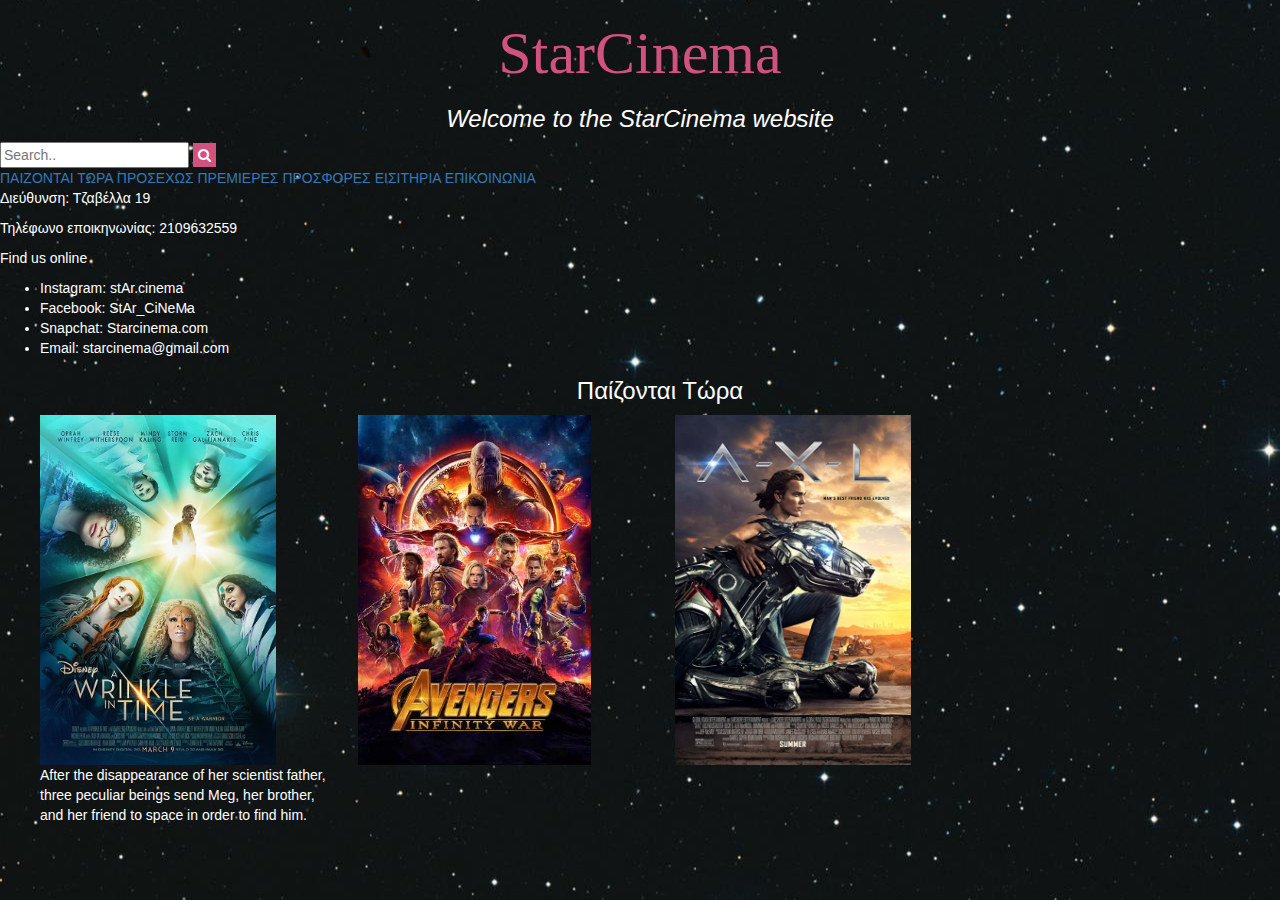
==== index.html @ 0e4d47cc "vol. 5.2" ====
<!DOCTYPE html>
<html>
  <head>
    <title> StarCinema </title>
    <link rel="stylesheet"href="css/starcinema.css">
    <link rel="stylesheet"href="css/bootstrap.css">
    <link rel="stylesheet" href="https://cdnjs.cloudflare.com/ajax/libs/font-awesome/4.7.0/css/font-awesome.min.css">
    <meta name="viewport" content="width=device-width, initial-scale=1.0">
  </head>

  <body>

    <h1> StarCinema </h1>

<h3> <em> Welcome to the StarCinema website </em> </h3>
    <div class="topnav">
      <div class="search-container">
        <form action="/action_page.php">
          <input type="text" placeholder="Search.." name="search">
          <button type="submit"><i class="fa fa-search"></i></button>
        </form>
      </div>
    </div>

    <div class="topnav">
      <a class="active" href="#home">ΠΑΙΖΟΝΤΑΙ ΤΩΡΑ</a>
      <a href="#about">ΠΡΟΣΕΧΩΣ</a>
      <a href="#contact">ΠΡΕΜΙΕΡΕΣ</a>
      <a href="#contact">ΠΡΟΣΦΟΡΕΣ</a>
      <a href="#contact">ΕΙΣΙΤΗΡΙΑ</a>
      <a href="#contact">ΕΠΙΚΟΙΝΩΝΙΑ</a>
    </div>



    <p> Διεύθυνση: Τζαβέλλα 19 </p>
    <p>    Τηλέφωνο εποικηνωνίας: 2109632559 </p>

     <p> Find us online </p>
    <ul>
      <li> Instagram: stAr.cinema</li>
    <li> Facebook: StAr_CiNeMa </li>
    <li> Snapchat: Starcinema.com </li>
    <li> Email: starcinema@gmail.com </li>







<h3> Παίζονται Τώρα </h3>

<div class="row">
  <div class="col-sm-3">
    <img src="images/Best-films-to-look-out-for-in-2018.jpg">
    <p>After the disappearance of her scientist father, three peculiar beings send Meg, her brother, and her friend to space in order to find him.
</p>
  </div>


  <div class="col-sm-3">
    <img src="images/Avengers-Infinity-War.jpg">
  </div>

  <div class="col-sm-3">
    <img src="images/best-kids-movies-2018-axl-1531404008.jpg">
  </div>









</body>
---- css/starcinema.css ----
body{
  background: url('../images/Stars-wallpaper-HD-desktop.jpg') no-repeat center center fixed!important;
  -webkit-background-size: cover;
  -moz-background-size: cover;
  -o-background-size: cover;
  background-size: cover;
  /* background-color:#3333!important; */

}

h1{
  font-size: 60px!important;
  font-family: Brush Script MT, Brush Script Std, cursive!important;
  color: rgb(210, 82, 127)!important;
  text-align: center
}


h3{
  color: white!important;
}

.topnav button{
  background-color: rgb(210, 82, 127)!important;
  border: none;
  padding: 2px 5px;
  color:#fff;
}


img {
  height:350px;
}

p{
  color: white!important;
}

ul{
  color: white!important;
}

h3{
  color:white;
  text-align: center
}



.row menu{
  text-align: center

}
}
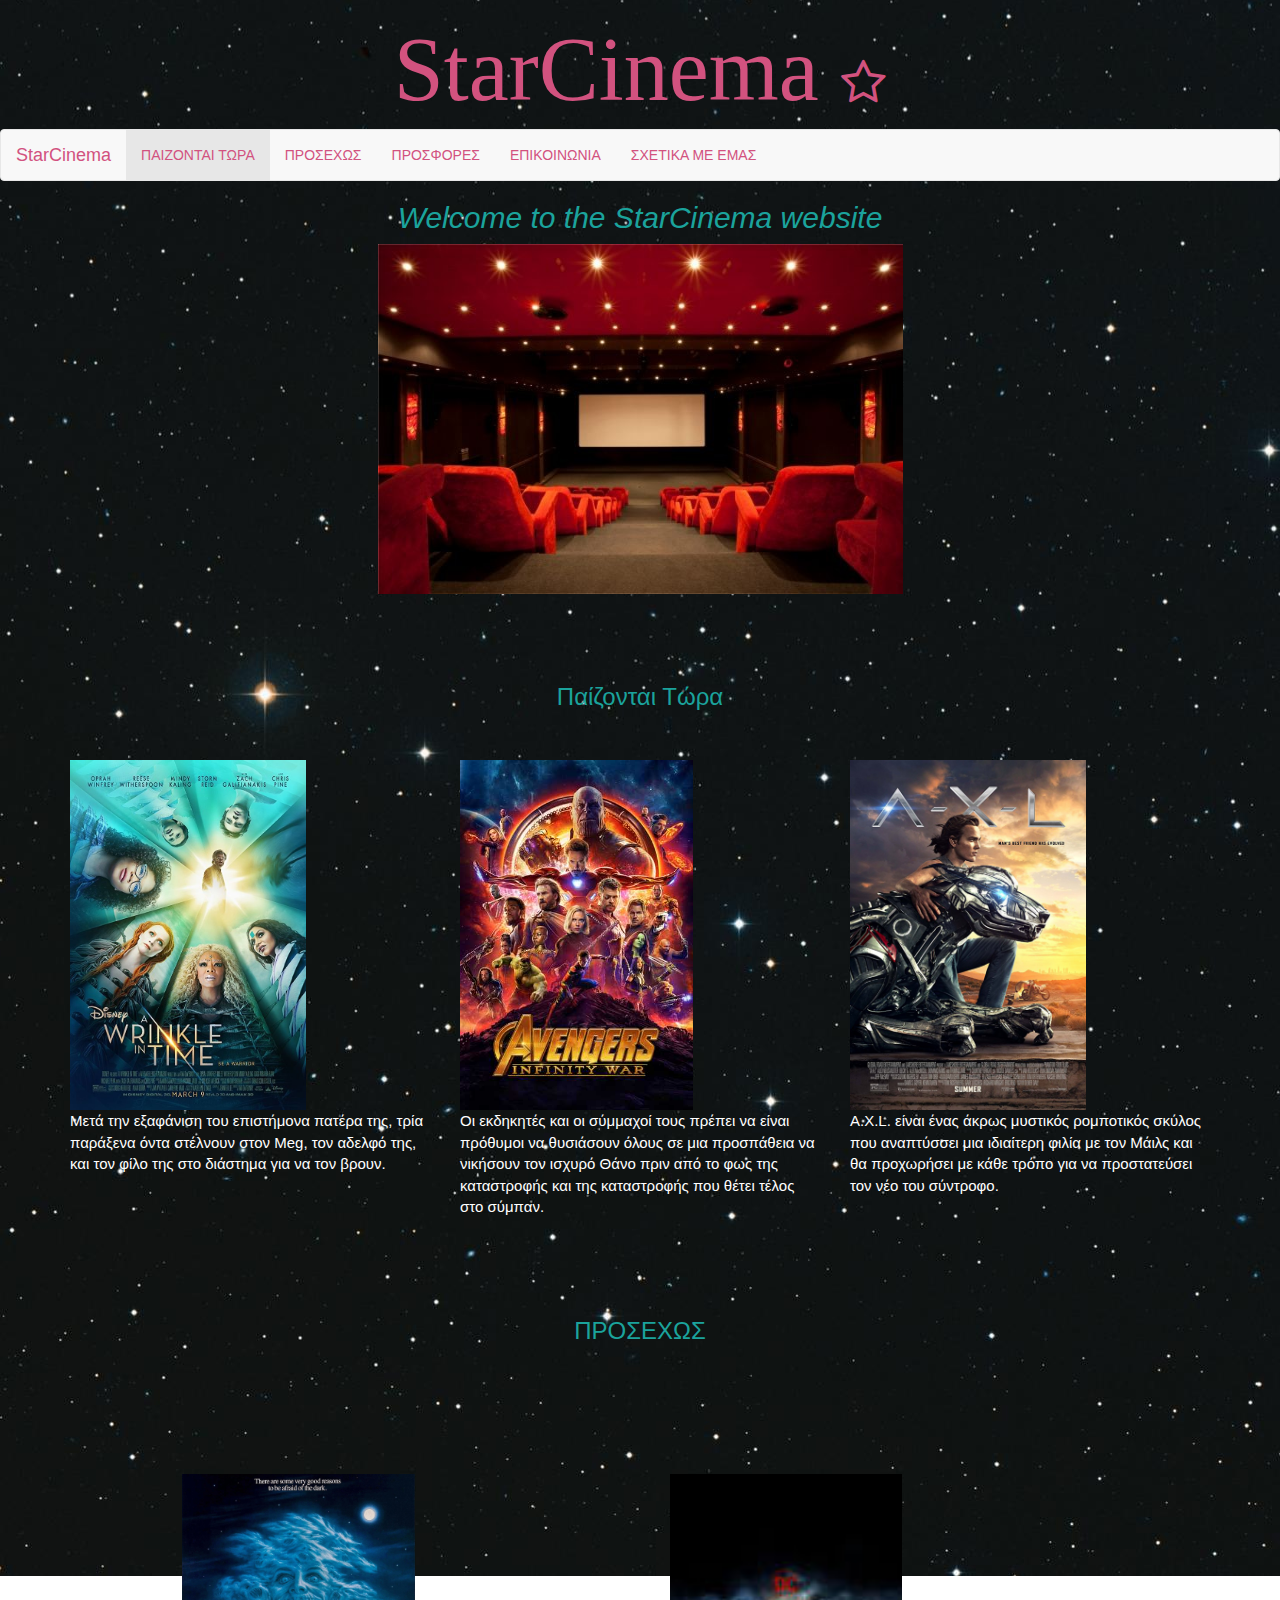
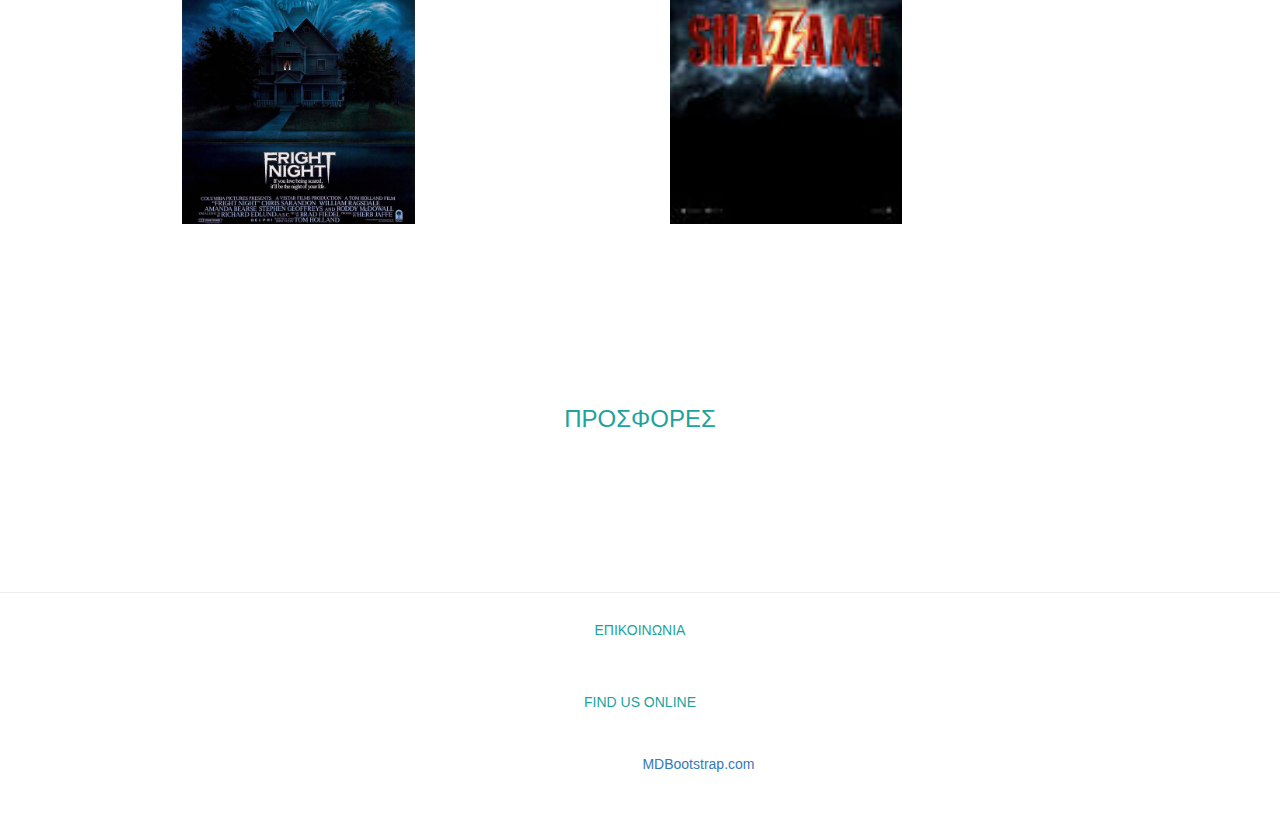
==== commit 6dfcb81e: "final changes" ====
--- a/index.html
+++ b/index.html
@@ -1,8 +1,10 @@
  <!DOCTYPE html>
 <html>
   <head>
+
     <title> StarCinema </title>
     <link rel="stylesheet"href="css/starcinema.css">
+
     <link rel="stylesheet"href="css/bootstrap.css">
     <link rel="stylesheet" href="https://cdnjs.cloudflare.com/ajax/libs/font-awesome/4.7.0/css/font-awesome.min.css">
     <meta name="viewport" content="width=device-width, initial-scale=1.0">
@@ -10,38 +12,149 @@
 
   <body>
 
-    <h1> StarCinema </h1>
+    <h1> StarCinema <i class="fa fa-star-o" style="font-size:48px;color: rgb(210, 82, 127)!important;"></i></h1>
 
-<h3> <em> Welcome to the StarCinema website </em> </h3>
-    <div class="topnav">
-      <div class="search-container">
-        <form action="/action_page.php">
-          <input type="text" placeholder="Search.." name="search">
-          <button type="submit"><i class="fa fa-search"></i></button>
-        </form>
-      </div>
-    </div>
 
-    <div class="topnav">
-      <a class="active" href="#home">ΠΑΙΖΟΝΤΑΙ ΤΩΡΑ</a>
-      <a href="#about">ΠΡΟΣΕΧΩΣ</a>
-      <a href="#contact">ΠΡΕΜΙΕΡΕΣ</a>
-      <a href="#contact">ΠΡΟΣΦΟΡΕΣ</a>
-      <a href="#contact">ΕΙΣΙΤΗΡΙΑ</a>
-      <a href="#contact">ΕΠΙΚΟΙΝΩΝΙΑ</a>
-    </div>
+<script src="https://maxcdn.bootstrapcdn.com/bootstrap/3.3.7/js/bootstrap.min.js"></script>
+</head>
+<body>
+<nav class="navbar navbar-default">
+<div class="container-fluid">
+  <div class="navbar-header">
+    <a class="navbar-brand" href="#">StarCinema</a>
+  </div>
+  <ul class="nav navbar-nav">
+    <li class="active"><a href="#twra">ΠΑΙΖΟΝΤΑΙ ΤΩΡΑ</a></li>
+    <li><a href="#pr">ΠΡΟΣΕΧΩΣ</a></li>
+    <li><a href="#pros">ΠΡΟΣΦΟΡΕΣ</a></li>
+    <li><a href="#ep">ΕΠΙΚΟΙΝΩΝΙΑ</a></li>
+    <li><a href="about-us.html">ΣΧΕΤΙΚΑ ΜΕ ΕΜΑΣ</a></li>
+  </ul>
+</div>
+</nav>
 
 
 
-    <p> Διεύθυνση: Τζαβέλλα 19 </p>
-    <p>    Τηλέφωνο εποικηνωνίας: 2109632559 </p>
 
-     <p> Find us online </p>
-    <ul>
-      <li> Instagram: stAr.cinema</li>
-    <li> Facebook: StAr_CiNeMa </li>
-    <li> Snapchat: Starcinema.com </li>
-    <li> Email: starcinema@gmail.com </li>
+
+<h2> <em> Welcome to the StarCinema website </em> </h2>
+
+<div class="container banner">
+<div class="row">
+    <img src="images\232f21a0601e4d73b8110a83a1ca7dd4.jpg">
+  </div>
+</div>
+
+
+
+
+
+<h3 id="twra"> Παίζονται Τώρα </h3>
+<div class="container">
+<div class="row">
+  <div class="col-sm-4">
+    <img src="images/Best-films-to-look-out-for-in-2018.jpg">
+    <p> Μετά την εξαφάνιση του επιστήμονα πατέρα της, τρία παράξενα όντα στέλνουν στον Meg, τον αδελφό της, και τον φίλο της στο διάστημα για να τον βρουν. </p>
+  </div>
+
+  <div class="col-sm-4">
+    <img src="images/Avengers-Infinity-War.jpg">
+    <p> Οι εκδηκητές και οι σύμμαχοί τους πρέπει να είναι πρόθυμοι να θυσιάσουν όλους σε μια προσπάθεια να νικήσουν τον ισχυρό Θάνο πριν από το φως της καταστροφής και της καταστροφής που θέτει τέλος στο σύμπαν. </p>
+  </div>
+
+  <div class="col-sm-4">
+    <img src="images/best-kids-movies-2018-axl-1531404008.jpg">
+    <p> A.X.L. είναι ένας άκρως μυστικός ρομποτικός σκύλος που αναπτύσσει μια ιδιαίτερη φιλία με τον Μάιλς και θα προχωρήσει με κάθε τρόπο για να προστατεύσει τον νέο του σύντροφο. </p>
+  </div>
+  </div>
+</div>
+
+
+<h3 id=pr>ΠΡΟΣΕΧΩΣ<h3>
+
+  <div class="container">
+  <div class="row">
+    <div class="col-sm-5">
+      <img src="images\fright-night-columbia-pictures-everett-122315.jpg">
+    <p> Ένας ενθουσιασμένος εφήβος ανακαλύπτει ότι ο γείτονάς του είναι ένας δολοφόνος βαμπίρ. Προσπαθεί να πείσει την αστυνομία, την οικογένεια και τους φίλους της, αλλά χωρίς αποτέλεσμα. Αποφασίζει να πάρει τα πράγματα στα χέρια του. Ημ/νία κυκλοφορίας: 16 Φεβρουαρίου 2019</p>
+</div>
+      <div class="col-sm-5">
+        <img src="images/download.jpg">
+      <p> We all have a superhero inside us, it just takes a bit of magic to bring it out. In Billy Batson's case, by shouting out one word - SHAZAM! - this streetwise 14-year-old foster kid can turn into the adult superhero Shazam. Ημ/νία κυκλοφορίας:4 Μαρτίου 2019. </p>
+</div>
+</div>
+</div>
+
+
+<div class="container">
+<h3 id=pros> ΠΡΟΣΦΟΡΕΣ </h3>
+<h4> Καθε Δευτέρα: Στην ταινία Avengers infinity war δωρεάν αναψυχτηκά </h4>
+<h4> Κάθε Πέμπτη: Άτομα κάτω των 10 ετών δωρεάν εισητήρια σε όποια ταίνια επιθυμούν! </h4>
+<h4> SUPER DEAL καθε Τρίτη: 1+1 εισητήριο δώρο!! </h4>
+</div>
+
+
+
+
+   <hr class="clearfix w-100 d-md-none pb-3">
+
+ <footer class="page-footer font-small blue pt-4">
+   <div id="gofooter">
+     <div class="container-fluid text-center text-md-left">
+       <div class="row">
+
+         <div class="col-md-12 mb-md-0 mb-12">
+              <h5 class="text-uppercase">ΕΠΙΚΟΙΝΩΝΙΑ</h5>
+              <div id="ep">
+
+             <ul class="list-unstyled">
+               <li>
+                 <a href="#!">Διεύθυνση: Τζαβέλλα 19</a>
+               </li>
+               <li>
+                 <a href="#!">Τηλέφωνο επικοινωνίας: 2109632559</a>
+               </li>
+
+             </ul>
+
+           </div>
+
+           <div class="col-md-12 mb-md-0 mb-12">
+
+             <h5 class="text-uppercase">Find us online</h5>
+
+             <ul class="list-unstyled">
+               <li>
+                 <a href="#https://www.instagram.com/?hl=el">Instagram</a>
+               </li>
+               <li>
+                 <a href="#https://el-gr.facebook.com/">Facebook</a>
+               </li>
+               <li>
+                 <a href="#https://www.snapchat.com/">Snapchat</a>
+               </li>
+               <li>
+                 <a href="#https://www.google.com/intl/el/gmail/about/#">Email</a>
+               </li>
+             </ul>
+
+           </div>
+           <!-- Grid column -->
+
+       </div>
+       <!-- Grid row -->
+
+     </div>
+     <!-- Footer Links -->
+</div>
+     <!-- Copyright -->
+     <div class="footer-copyright text-center py-3">© 2018 Copyright:
+       <a href="https://mdbootstrap.com/bootstrap-tutorial/"> MDBootstrap.com</a>
+     </div>
+     <!-- Copyright -->
+</div>
+   </footer>
+   <!-- Footer -->
 
 
 
@@ -49,23 +162,10 @@
 
 
 
-<h3> Παίζονται Τώρα </h3>
-
-<div class="row">
-  <div class="col-sm-3">
-    <img src="images/Best-films-to-look-out-for-in-2018.jpg">
-    <p>After the disappearance of her scientist father, three peculiar beings send Meg, her brother, and her friend to space in order to find him.
-</p>
-  </div>
 
 
-  <div class="col-sm-3">
-    <img src="images/Avengers-Infinity-War.jpg">
-  </div>
 
-  <div class="col-sm-3">
-    <img src="images/best-kids-movies-2018-axl-1531404008.jpg">
-  </div>
+
 
 
 
@@ -76,3 +176,5 @@
 
 
 </body>
+
+</html>
--- a/css/starcinema.css
+++ b/css/starcinema.css
@@ -7,17 +7,25 @@
   /* background-color:#3333!important; */
 
 }
+p{
+  font-size: 15px;
+}
+.banner{
+  text-align: center;
+}
 
 h1{
-  font-size: 60px!important;
+  font-size: 90px!important;
   font-family: Brush Script MT, Brush Script Std, cursive!important;
   color: rgb(210, 82, 127)!important;
   text-align: center
+
 }
 
 
 h3{
   color: white!important;
+  padding: 70px 0 40px 0!important;
 }
 
 .topnav button{
@@ -27,9 +35,12 @@
   color:#fff;
 }
 
+img{
+  height:350px;
+  }
 
-img {
-  height:350px;
+.row{
+  margin-left: 100px;
 }
 
 p{
@@ -38,17 +49,41 @@
 
 ul{
   color: white!important;
+
+}
+
+.tade{
+background-color: white;
 }
 
 h3{
-  color:white;
-  text-align: center
+  color:rgb(27, 163, 156)!important;
+  text-align: center;
+}
+
+.navbar a{
+  color: rgb(210, 82, 127)!important;
+}
+
+h2{
+  color:rgb(27, 163, 156)!important;
+  size: 20px;
+  text-align: center;
 }
 
 
-
-.row menu{
-  text-align: center
+h4{
+  color:white!important;
+}
+footer .list-unstyled a{
+  color: #fff;
+  font-size: 14px;
+}
+footer .list-unstyled li{
+  display: inline-block;
+}
+footer .footer-copyright{
+  color: #fff;
+  font-size: 14px;
 
 }
-}
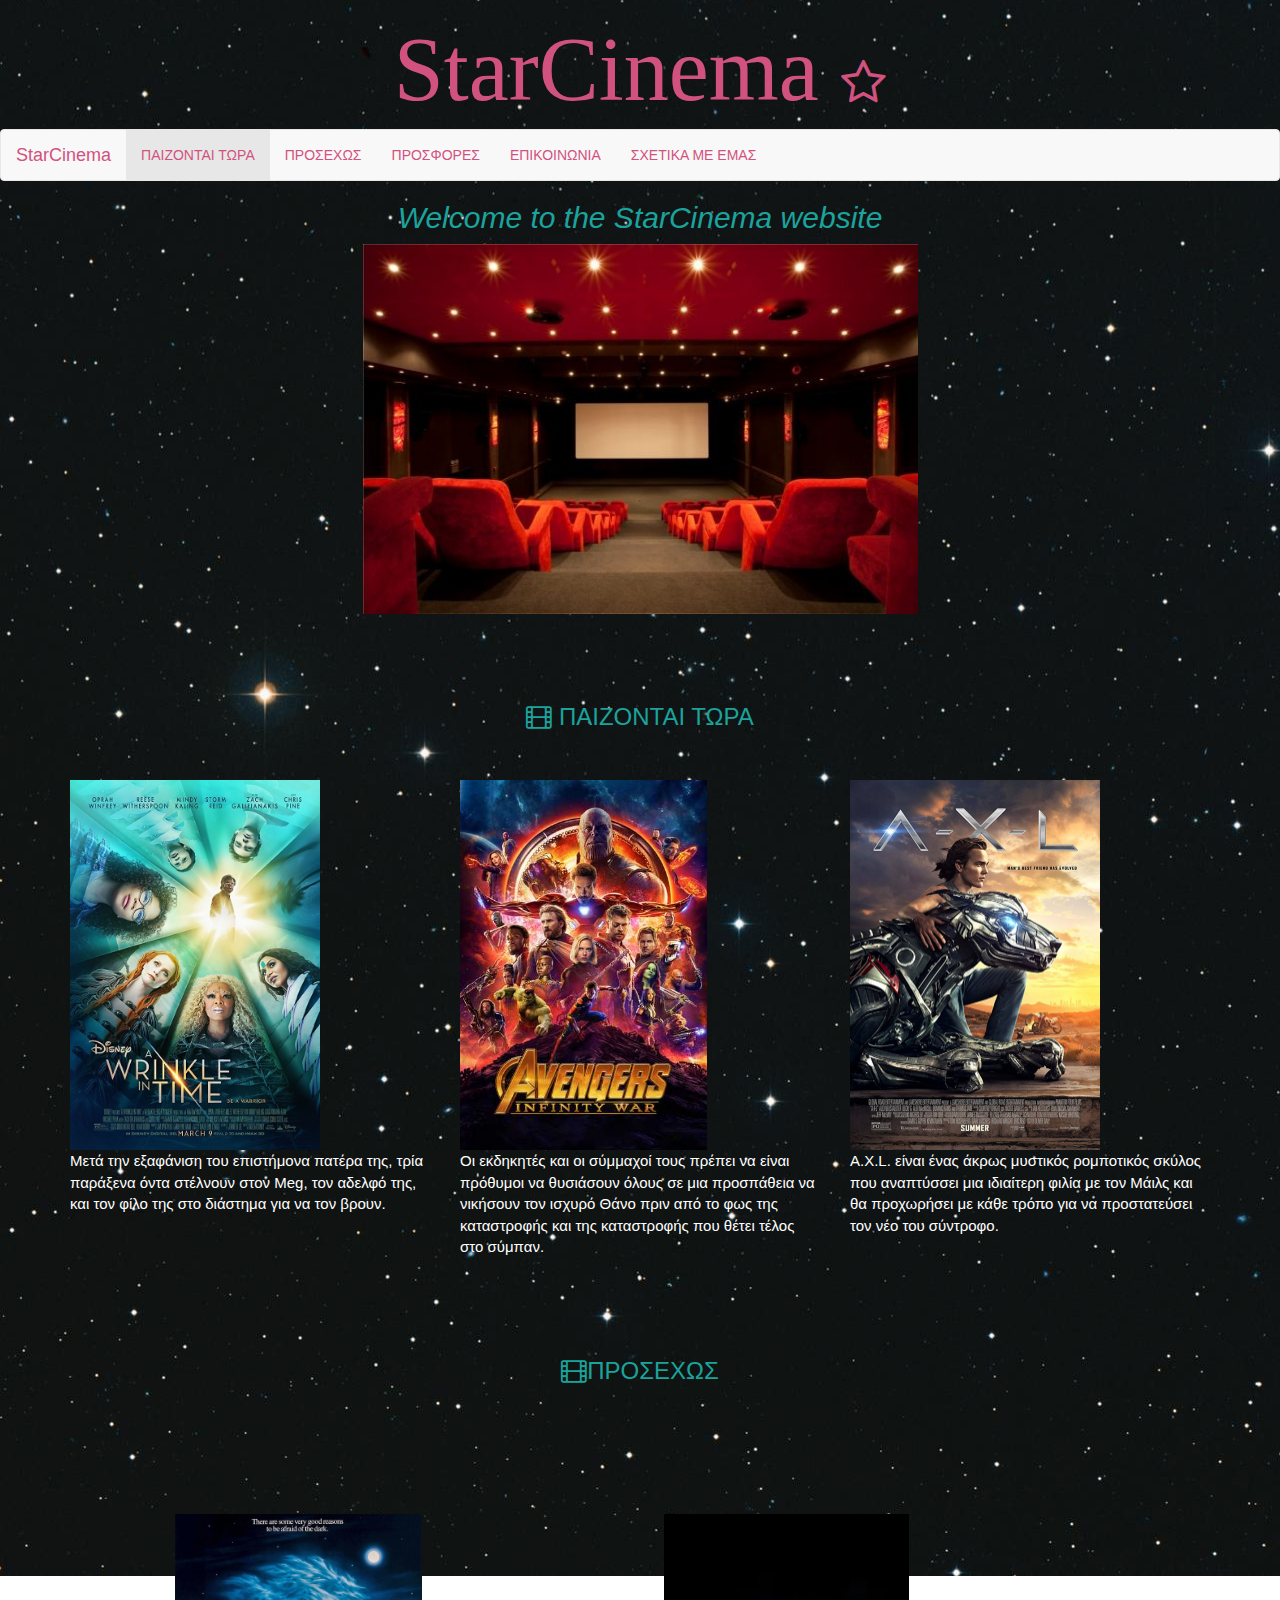
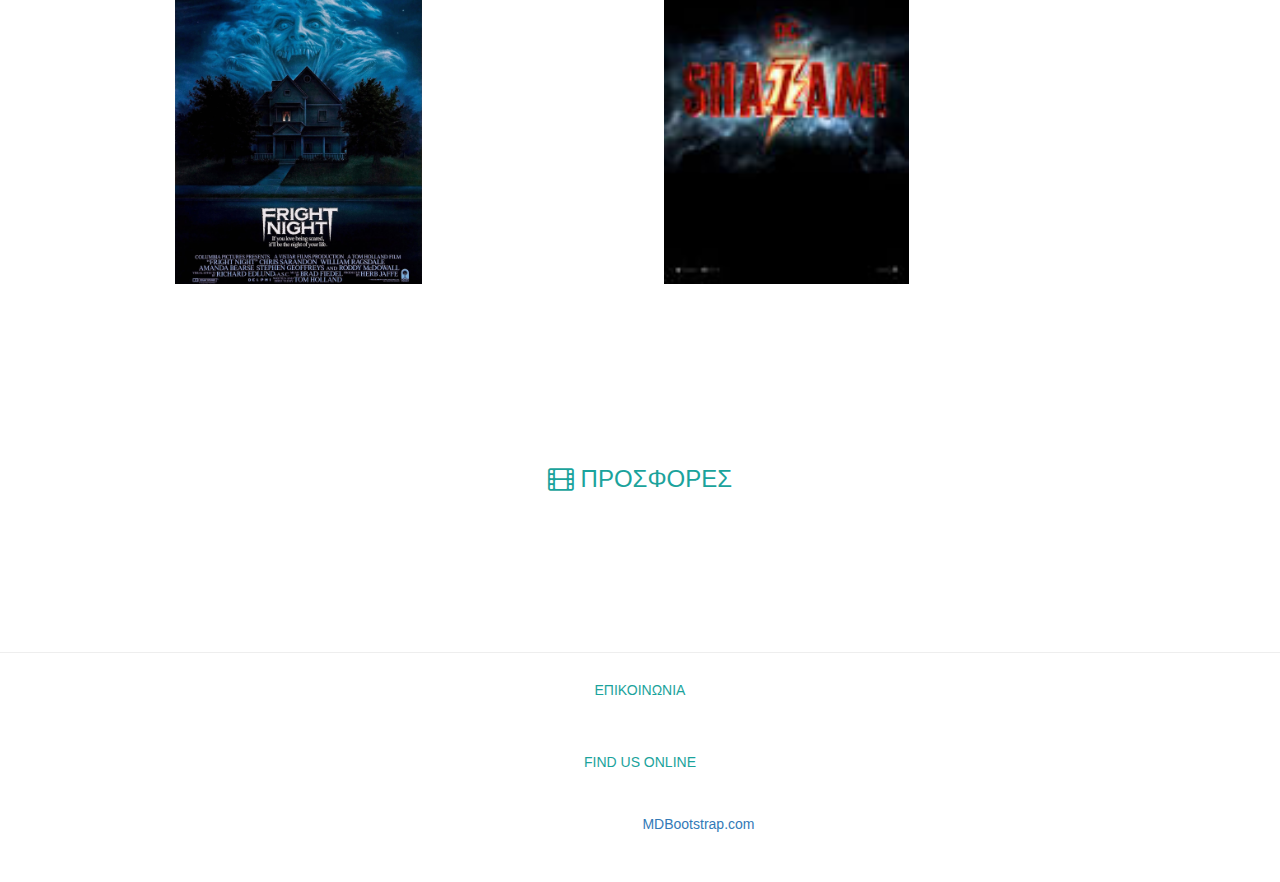
==== commit f1f21633: "final changes vol. 2" ====
--- a/index.html
+++ b/index.html
@@ -49,7 +49,8 @@
 
 
 
-<h3 id="twra"> Παίζονται Τώρα </h3>
+
+<h3 id="twra"><i class="fa fa-film" style="font-size:24px color:rgb(27, 163, 156)"></i> ΠΑΙΖΟΝΤΑΙ ΤΩΡΑ</h3>
 <div class="container">
 <div class="row">
   <div class="col-sm-4">
@@ -70,7 +71,7 @@
 </div>
 
 
-<h3 id=pr>ΠΡΟΣΕΧΩΣ<h3>
+<h3 id=pr><i class="fa fa-film" style="font-size:24px color:rgb(27, 163, 156)"></i>ΠΡΟΣΕΧΩΣ<h3>
 
   <div class="container">
   <div class="row">
@@ -87,7 +88,7 @@
 
 
 <div class="container">
-<h3 id=pros> ΠΡΟΣΦΟΡΕΣ </h3>
+<h3 id=pros><i class="fa fa-film" style="font-size:24px color:rgb(27, 163, 156)"></i> ΠΡΟΣΦΟΡΕΣ </h3>
 <h4> Καθε Δευτέρα: Στην ταινία Avengers infinity war δωρεάν αναψυχτηκά </h4>
 <h4> Κάθε Πέμπτη: Άτομα κάτω των 10 ετών δωρεάν εισητήρια σε όποια ταίνια επιθυμούν! </h4>
 <h4> SUPER DEAL καθε Τρίτη: 1+1 εισητήριο δώρο!! </h4>
--- a/css/starcinema.css
+++ b/css/starcinema.css
@@ -36,7 +36,7 @@
 }
 
 img{
-  height:350px;
+  height:370px;
   }
 
 .row{
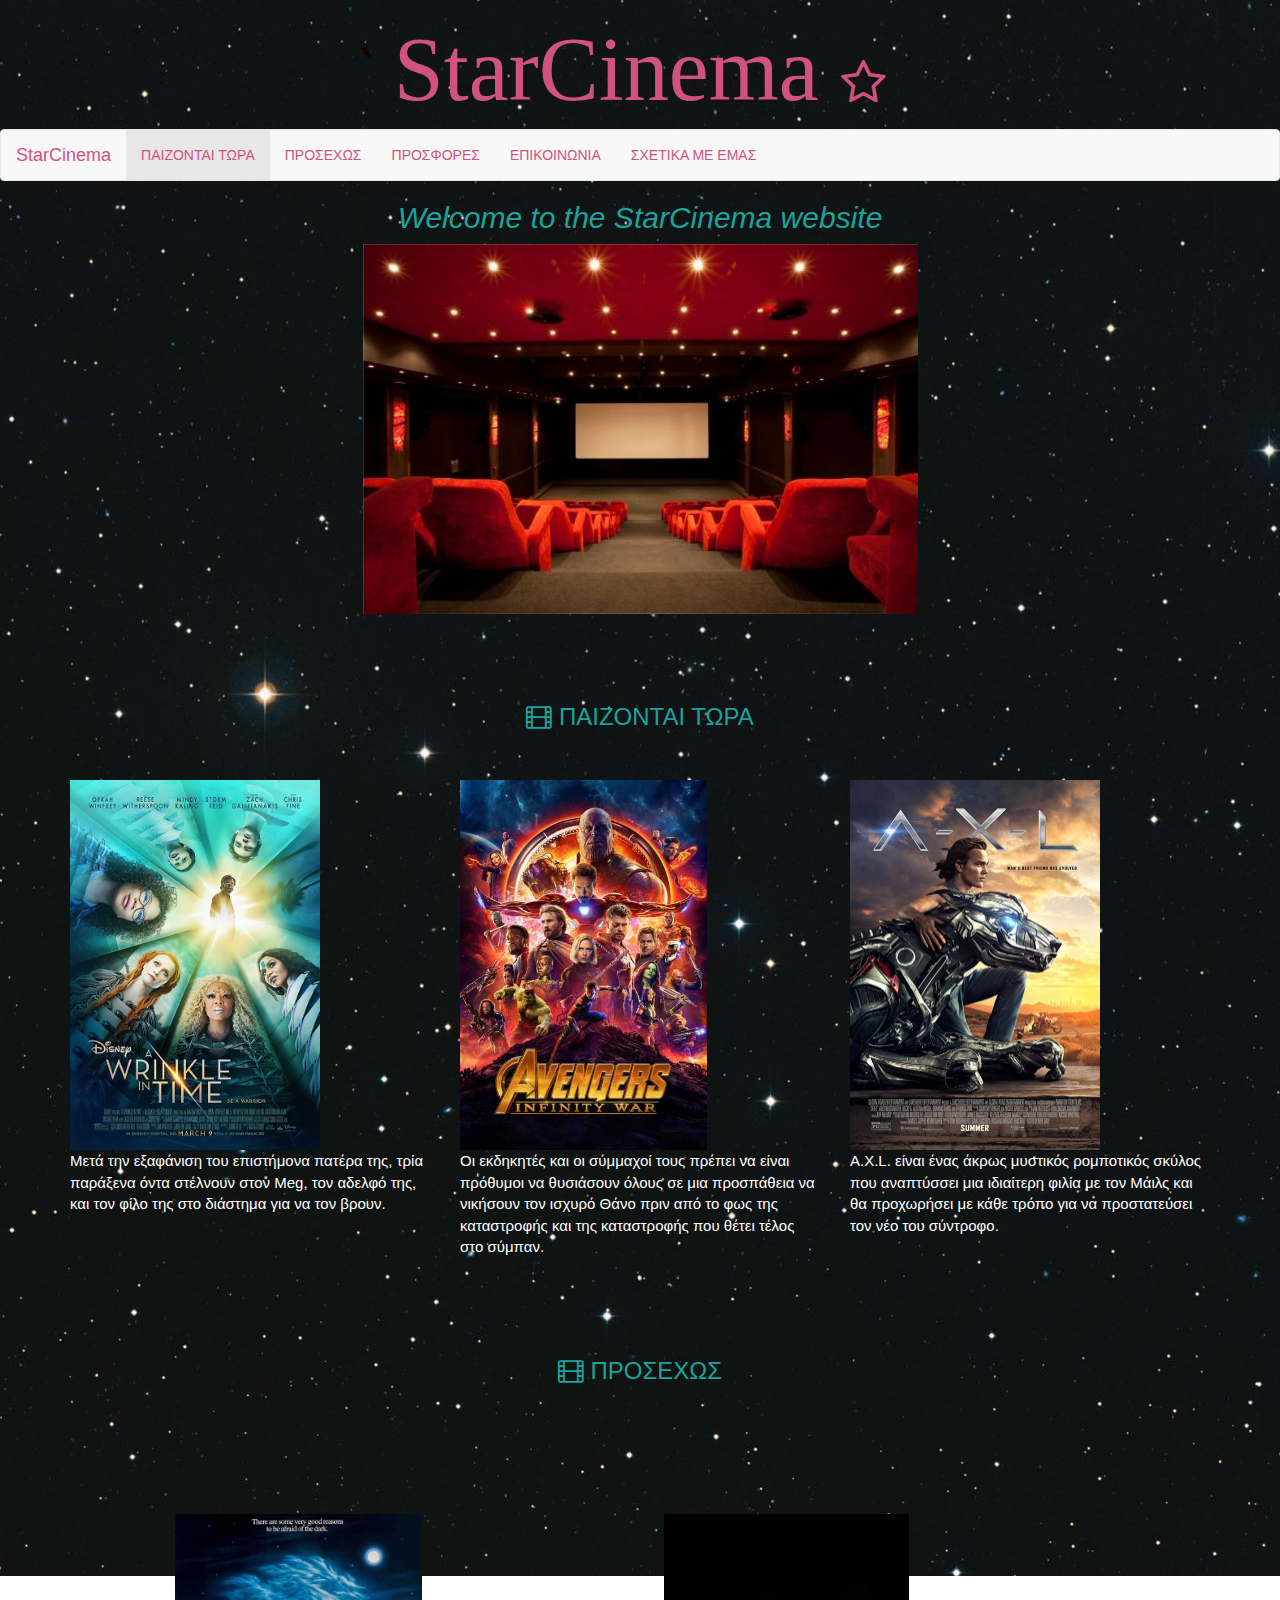
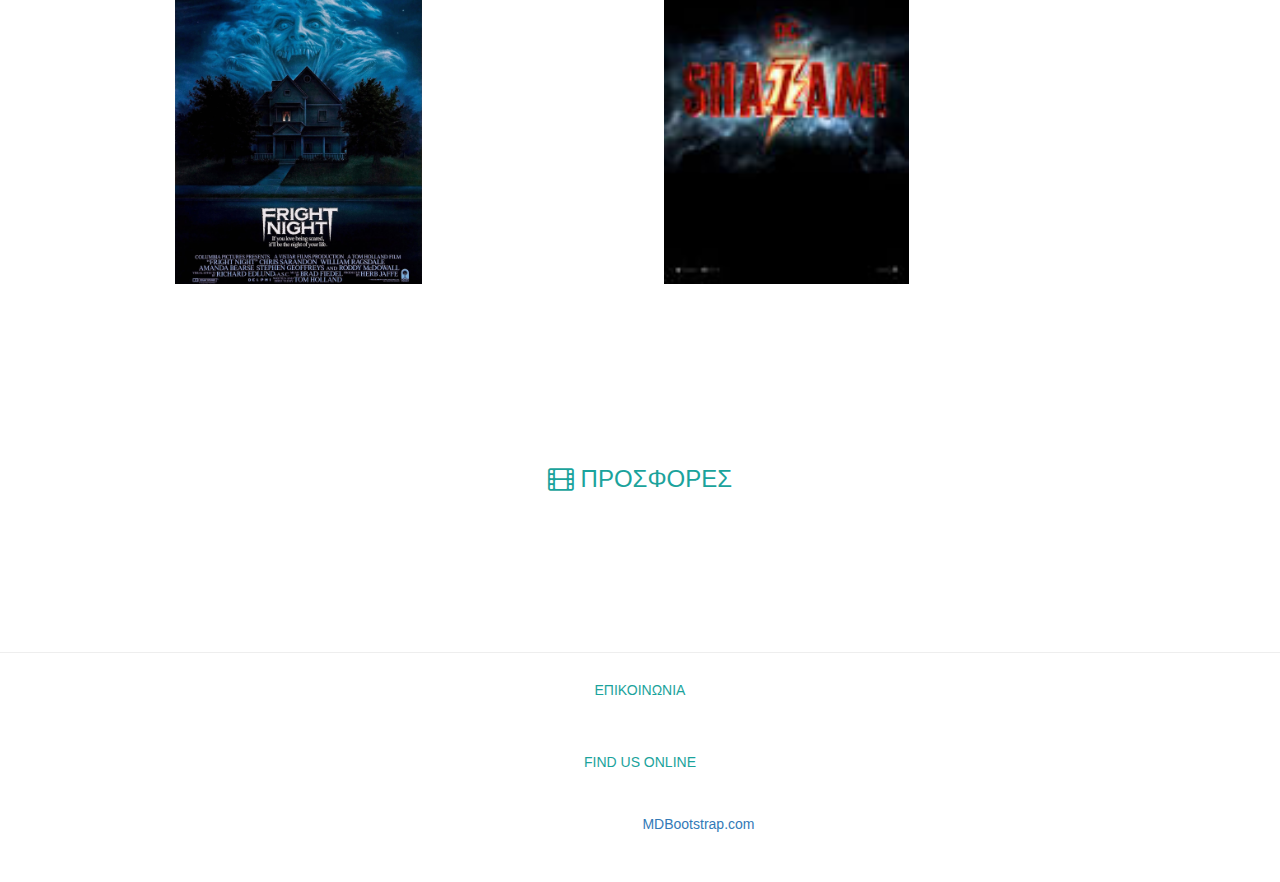
==== commit c88c661e: "final changes vol. 3" ====
--- a/index.html
+++ b/index.html
@@ -71,7 +71,7 @@
 </div>
 
 
-<h3 id=pr><i class="fa fa-film" style="font-size:24px color:rgb(27, 163, 156)"></i>ΠΡΟΣΕΧΩΣ<h3>
+<h3 id=pr><i class="fa fa-film" style="font-size:24px color:rgb(27, 163, 156)"></i> ΠΡΟΣΕΧΩΣ<h3>
 
   <div class="container">
   <div class="row">
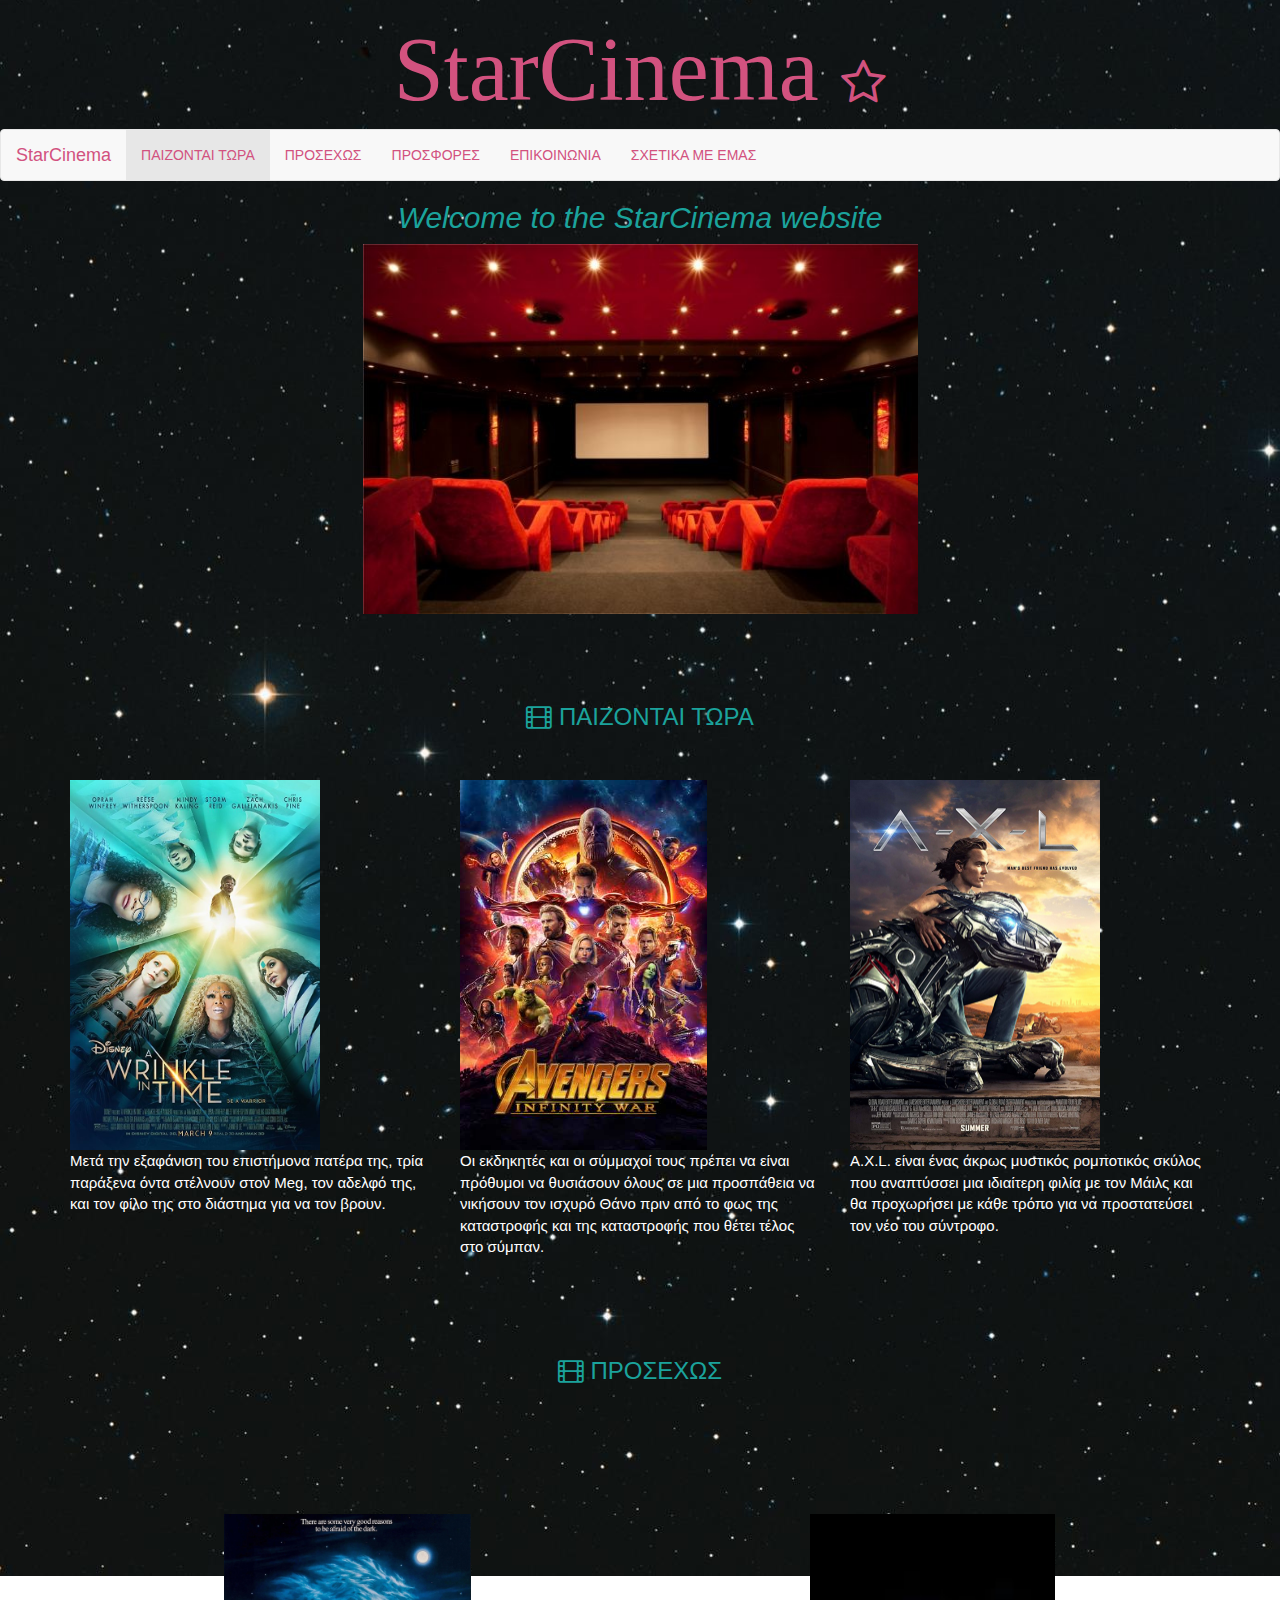
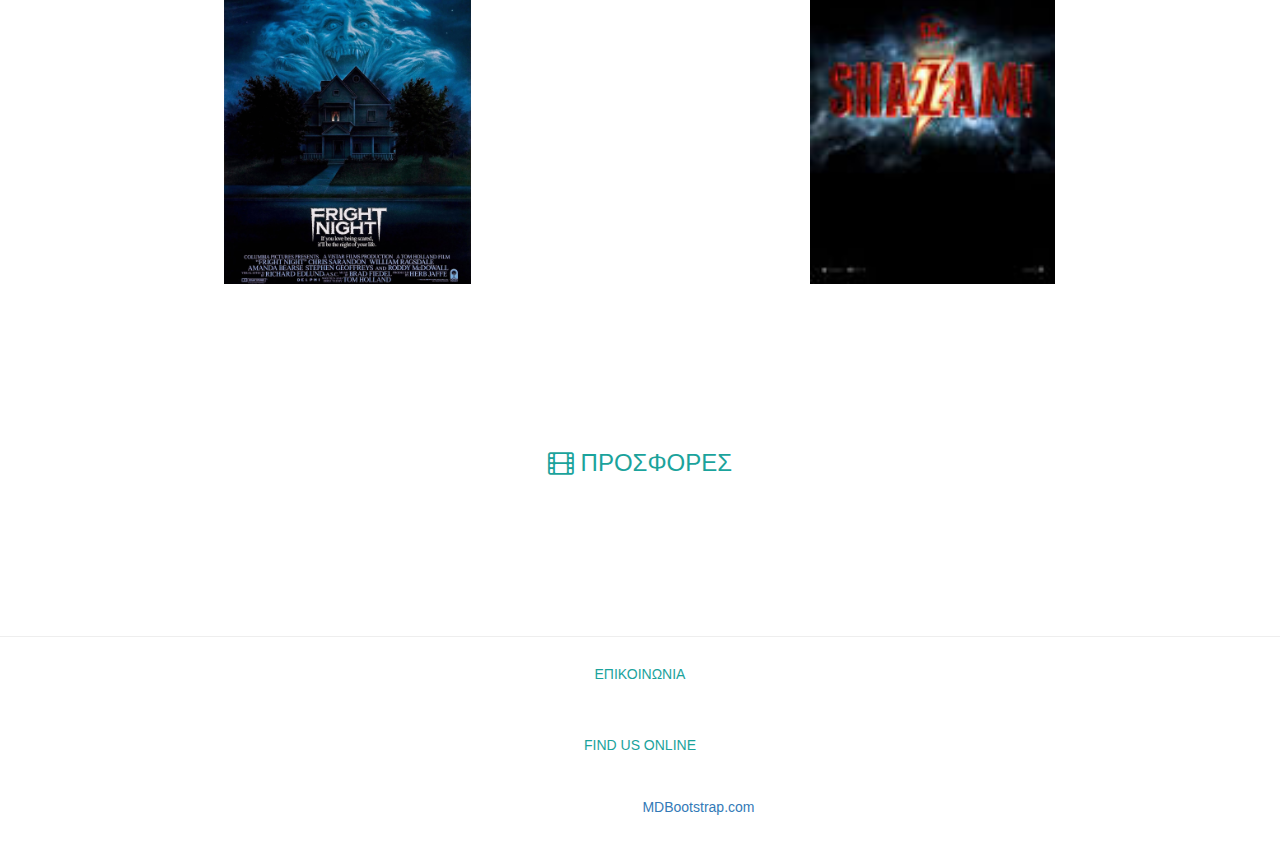
==== commit 1b89590c: "final changes vol. 4" ====
--- a/index.html
+++ b/index.html
@@ -75,17 +75,16 @@
 
   <div class="container">
   <div class="row">
-    <div class="col-sm-5">
+    <div class="col-sm-6">
       <img src="images\fright-night-columbia-pictures-everett-122315.jpg">
     <p> Ένας ενθουσιασμένος εφήβος ανακαλύπτει ότι ο γείτονάς του είναι ένας δολοφόνος βαμπίρ. Προσπαθεί να πείσει την αστυνομία, την οικογένεια και τους φίλους της, αλλά χωρίς αποτέλεσμα. Αποφασίζει να πάρει τα πράγματα στα χέρια του. Ημ/νία κυκλοφορίας: 16 Φεβρουαρίου 2019</p>
 </div>
-      <div class="col-sm-5">
+      <div class="col-sm-6">
         <img src="images/download.jpg">
       <p> We all have a superhero inside us, it just takes a bit of magic to bring it out. In Billy Batson's case, by shouting out one word - SHAZAM! - this streetwise 14-year-old foster kid can turn into the adult superhero Shazam. Ημ/νία κυκλοφορίας:4 Μαρτίου 2019. </p>
 </div>
 </div>
 </div>
-
 
 <div class="container">
 <h3 id=pros><i class="fa fa-film" style="font-size:24px color:rgb(27, 163, 156)"></i> ΠΡΟΣΦΟΡΕΣ </h3>
